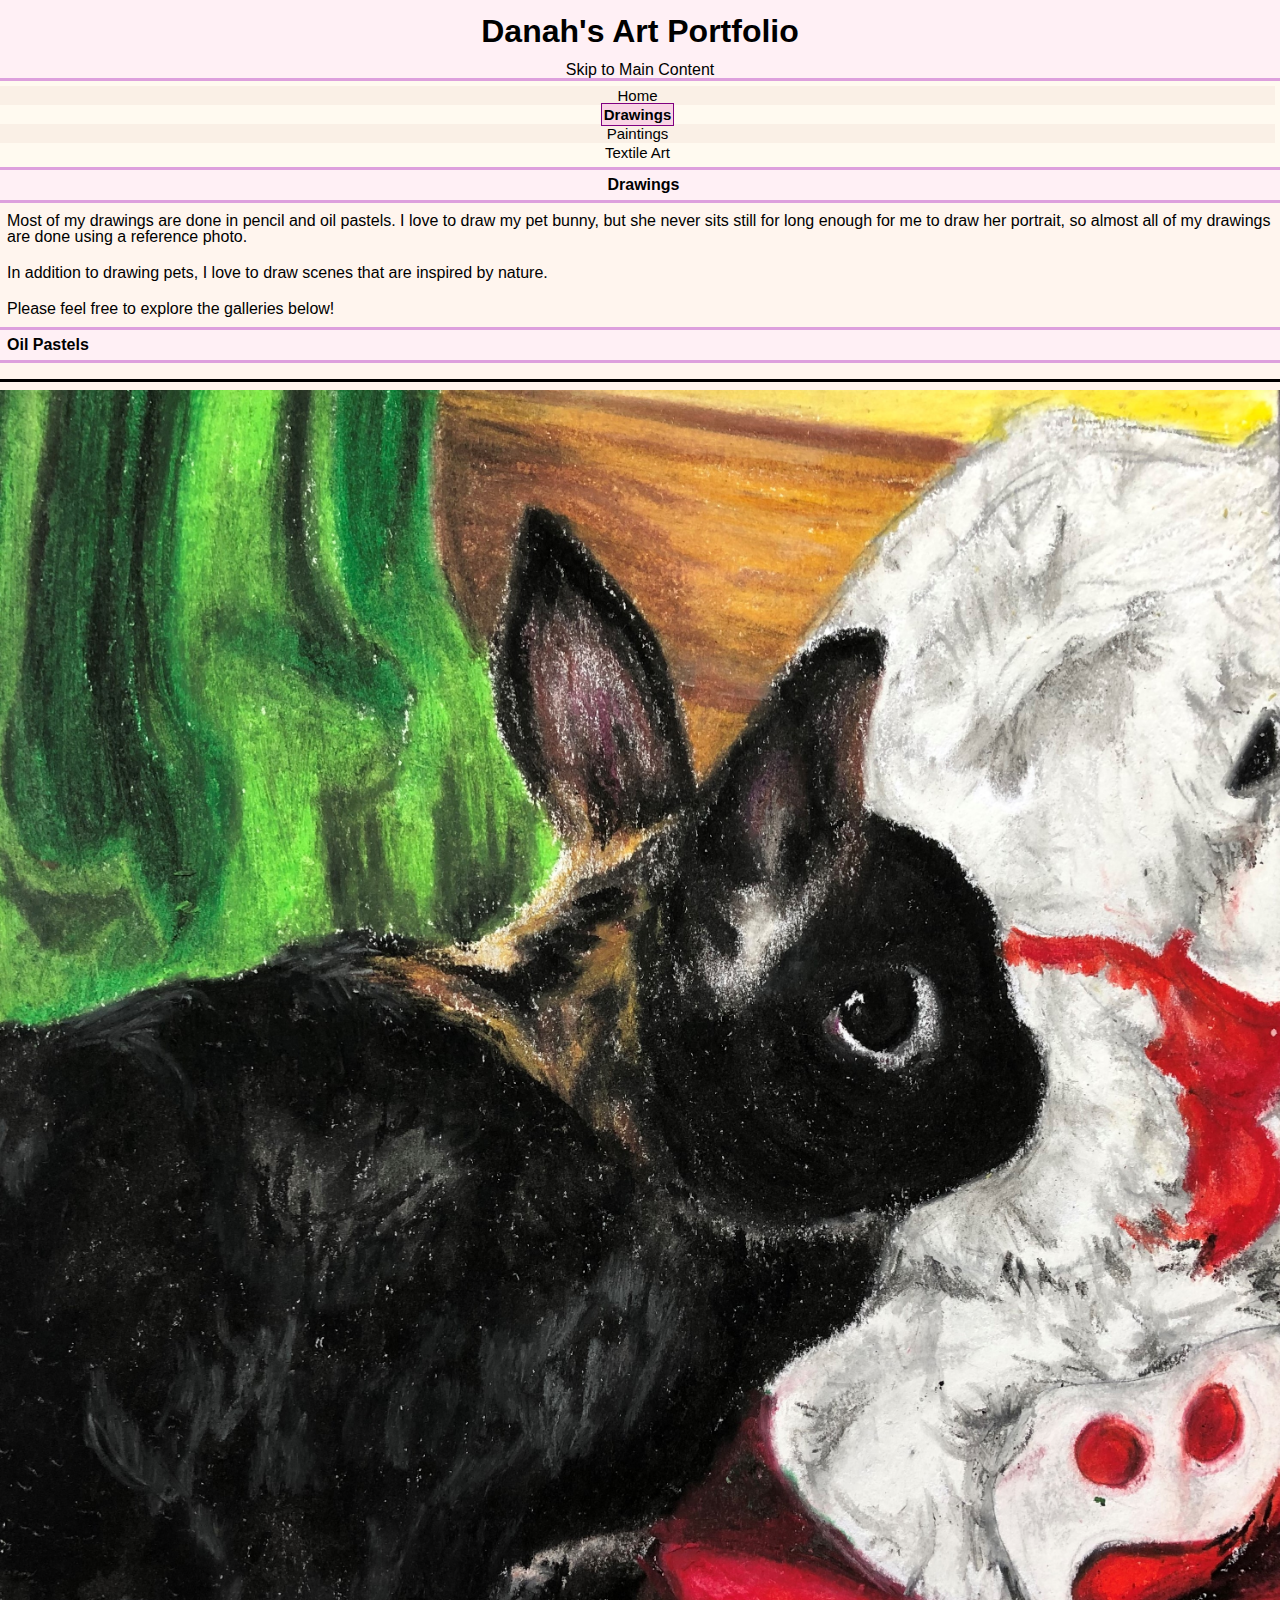
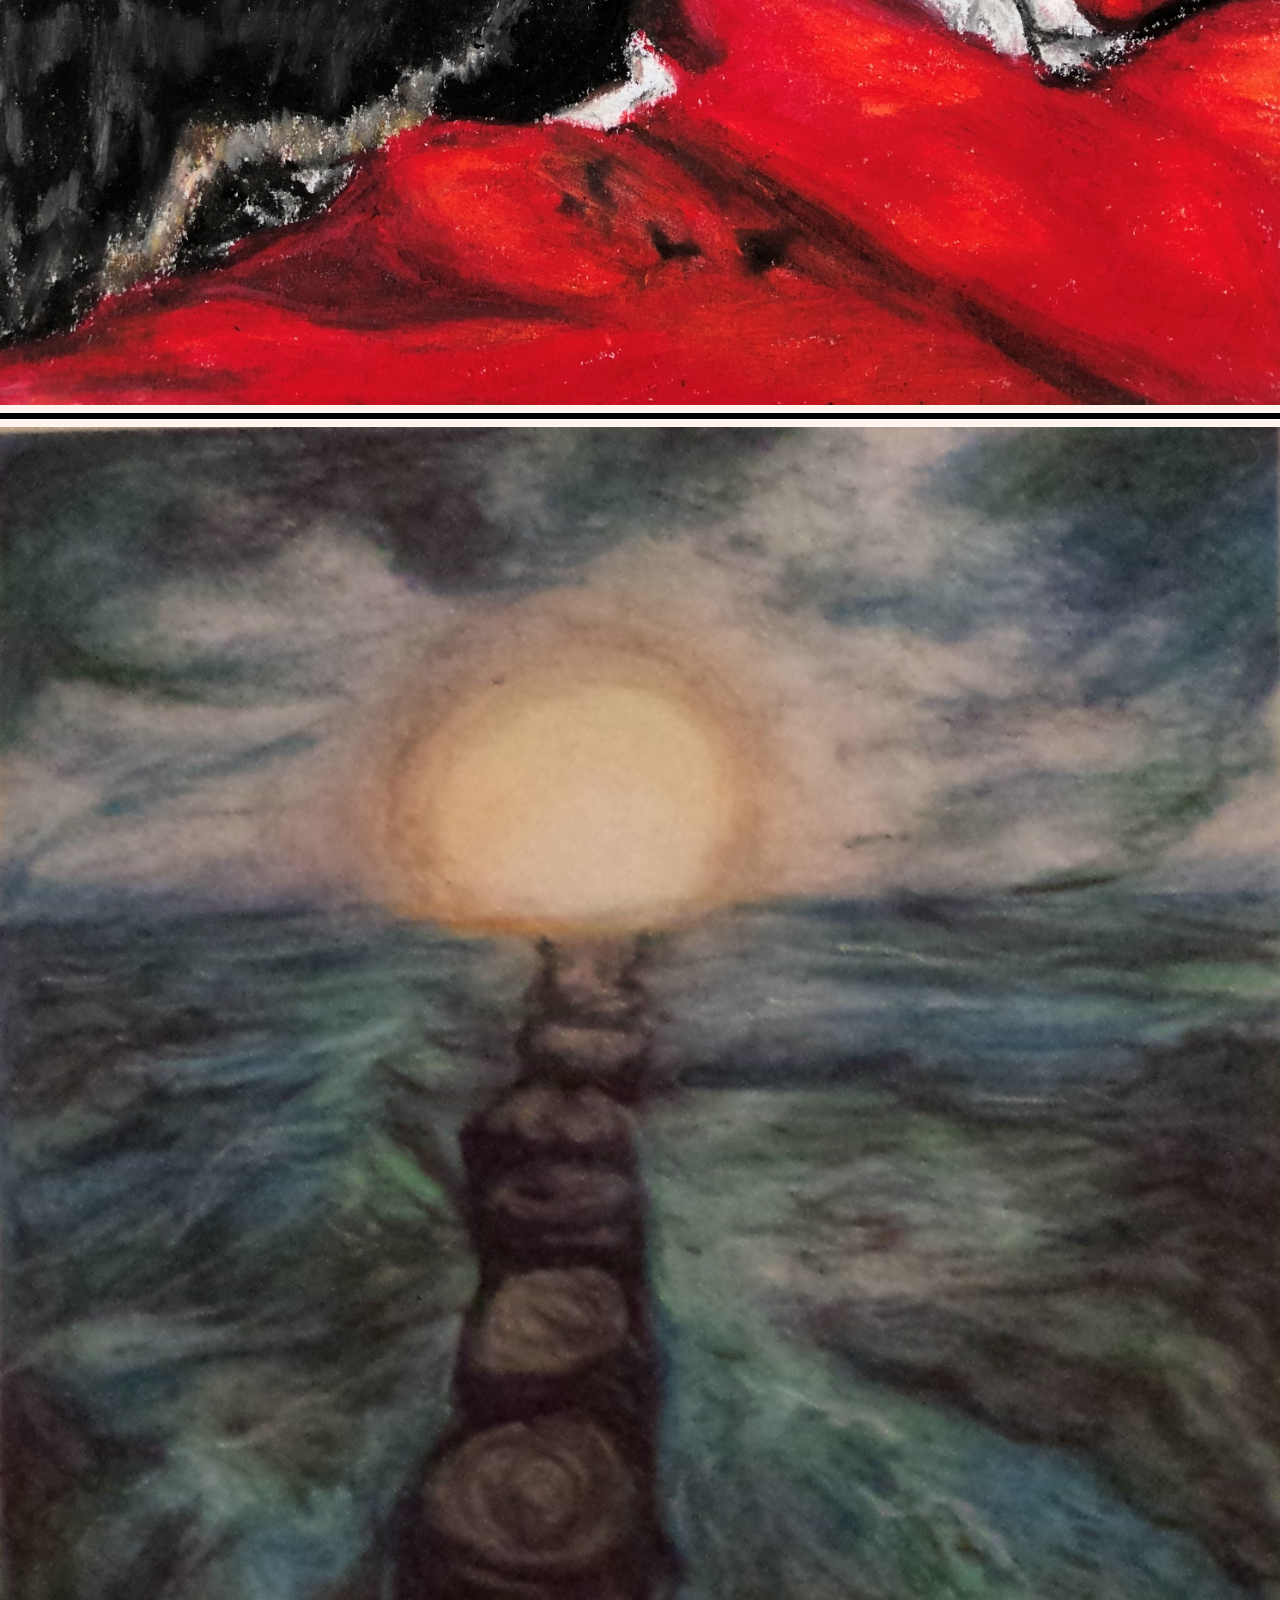
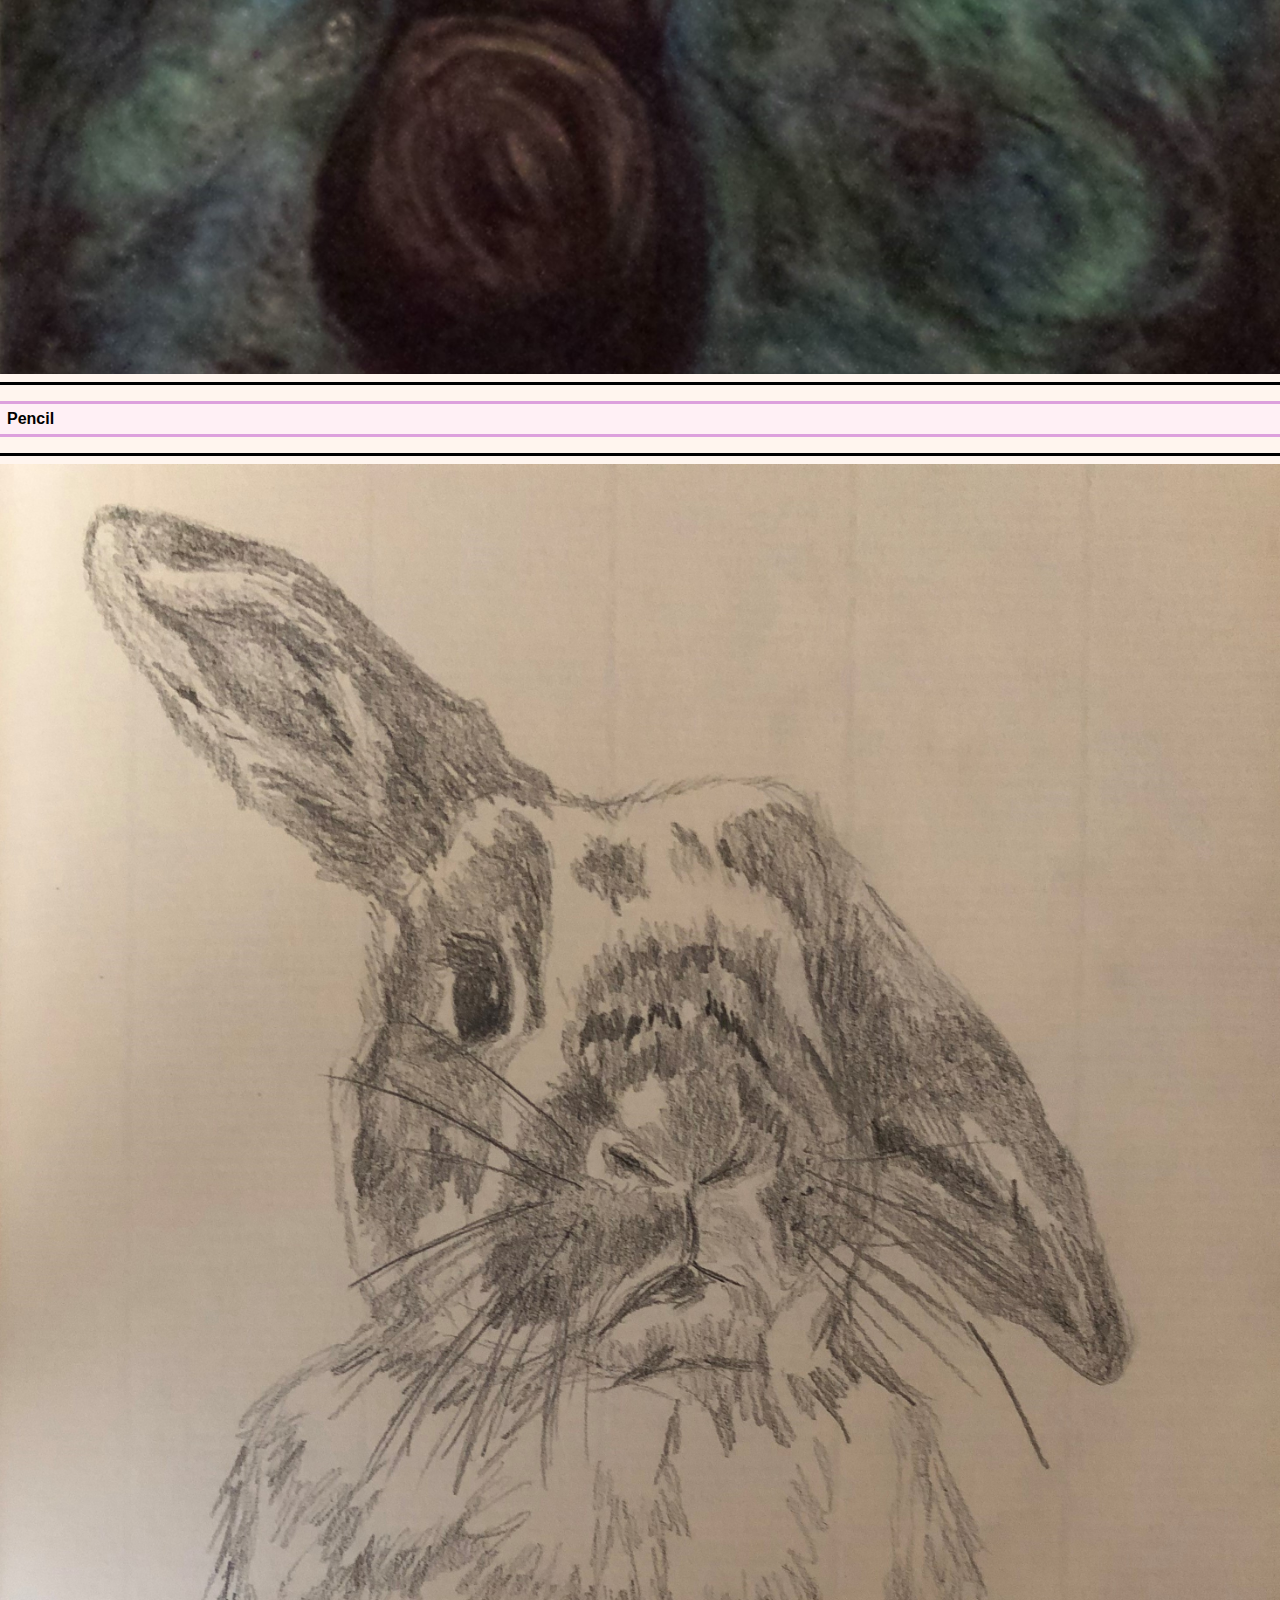
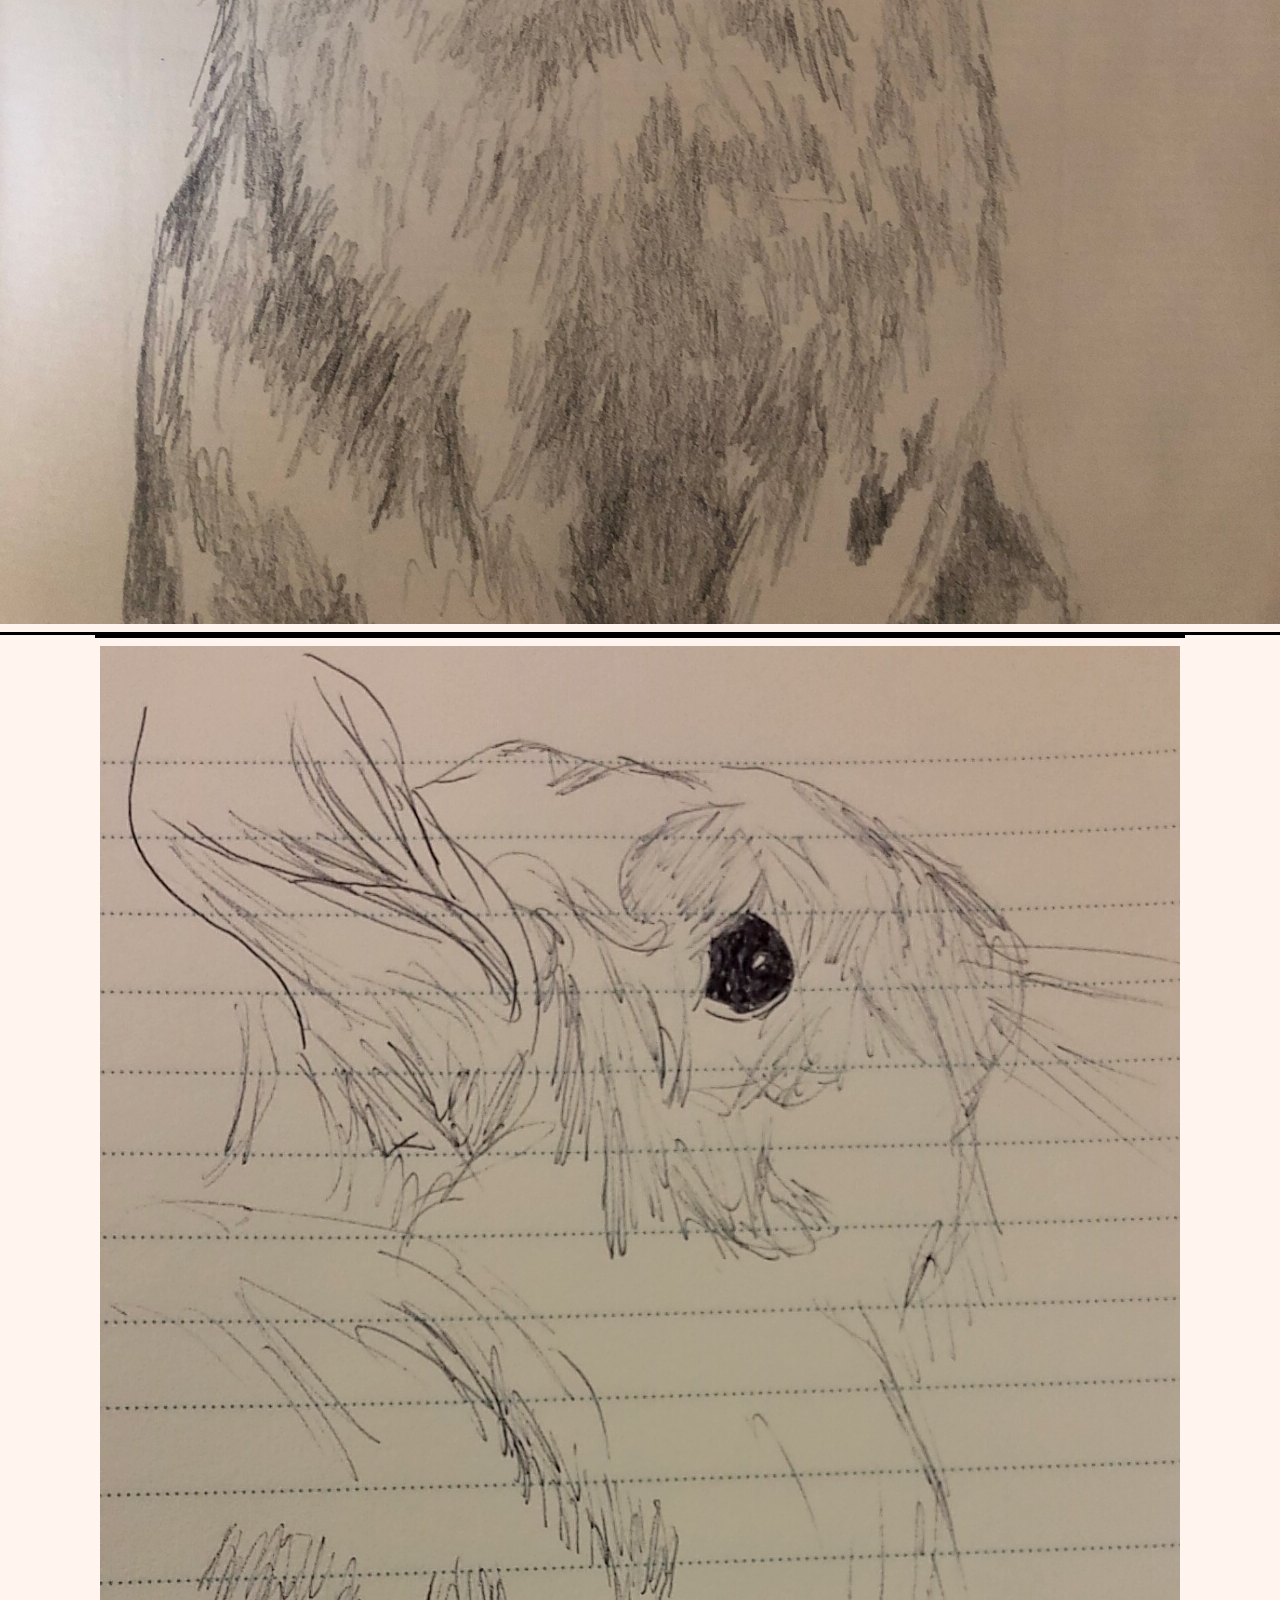
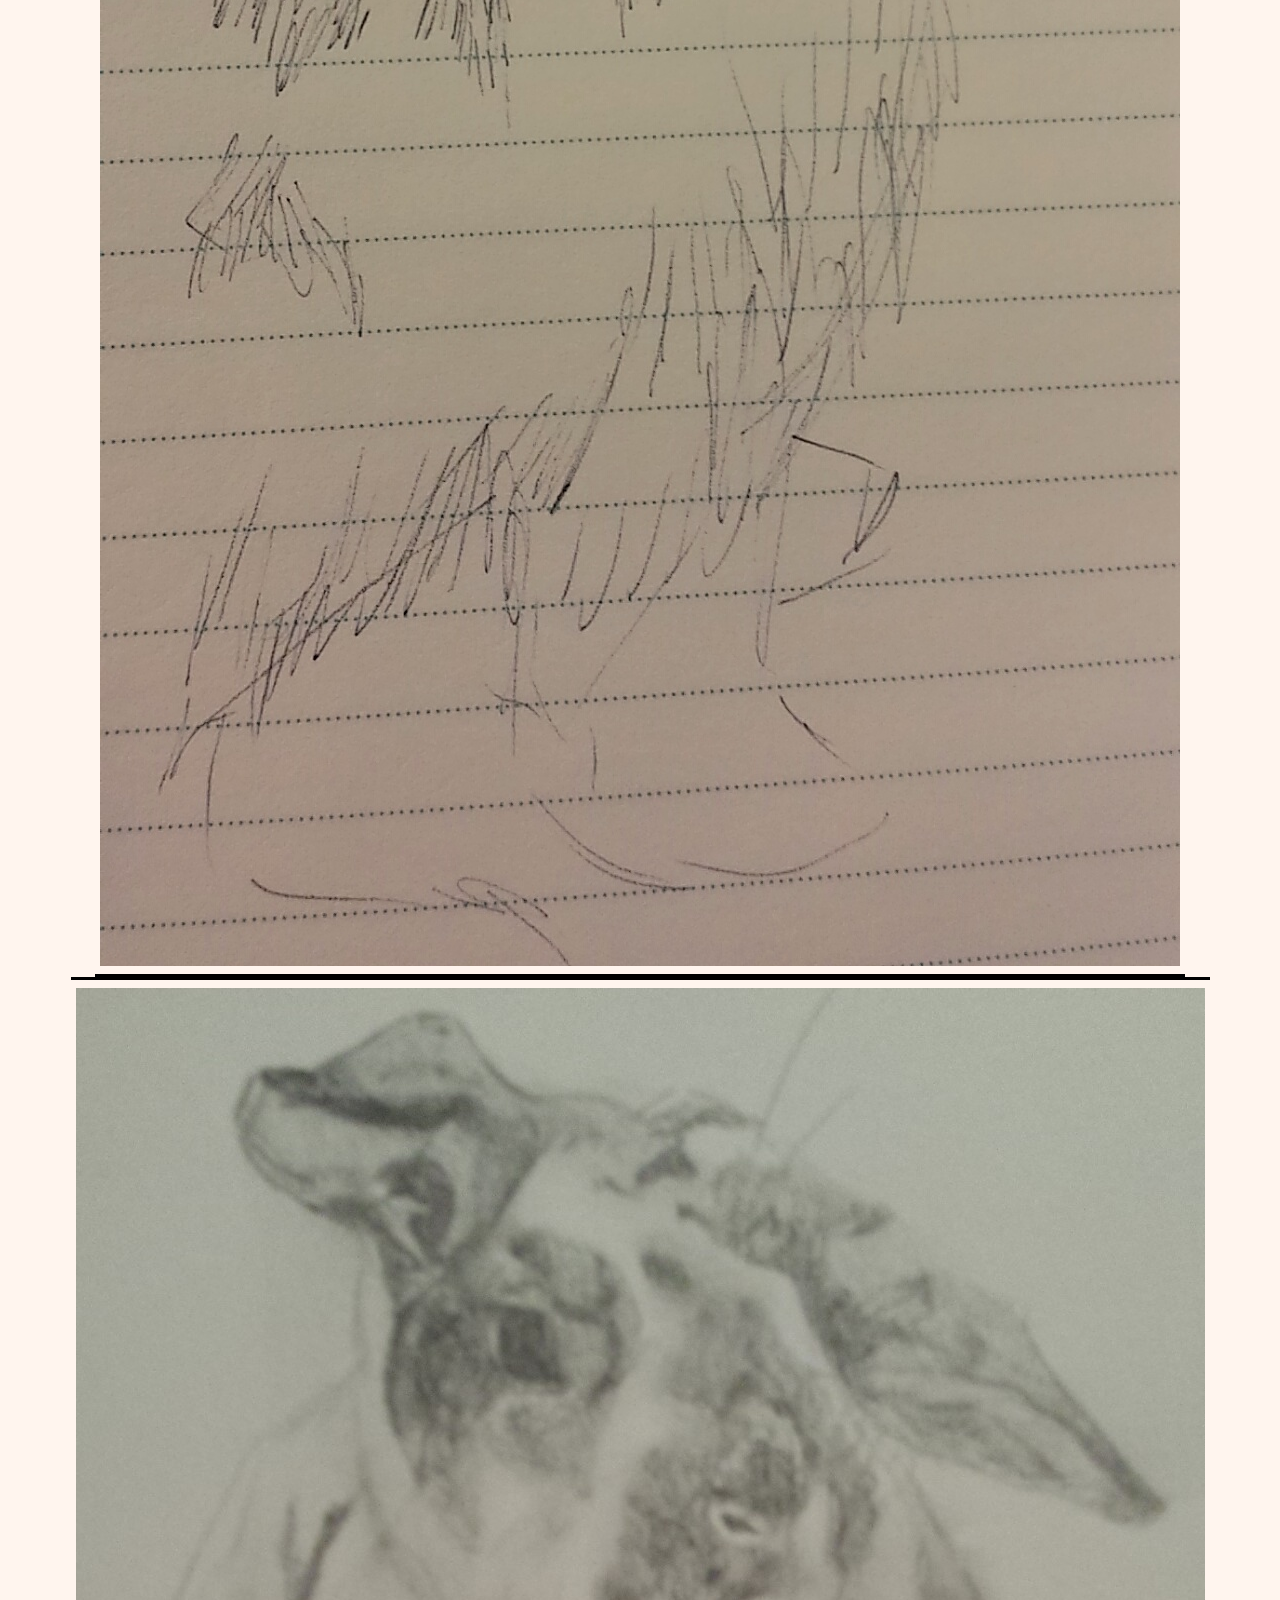
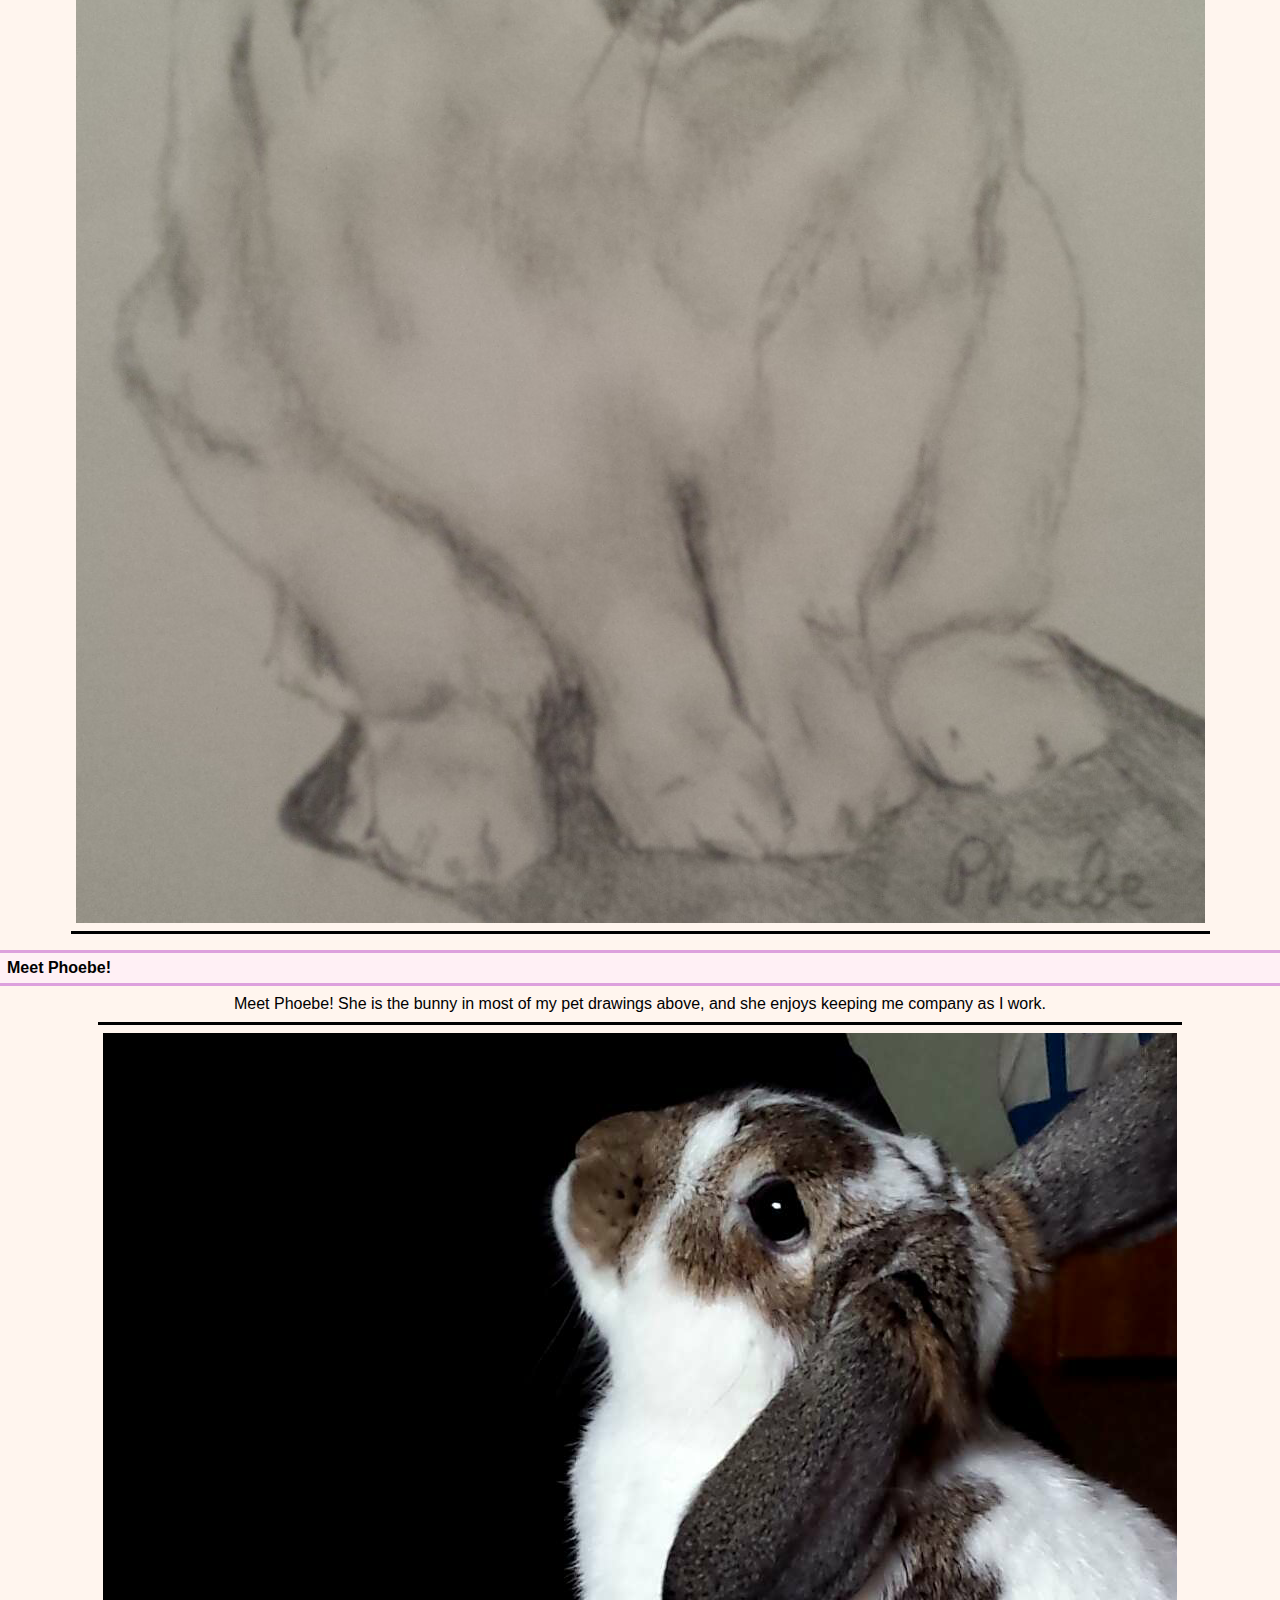
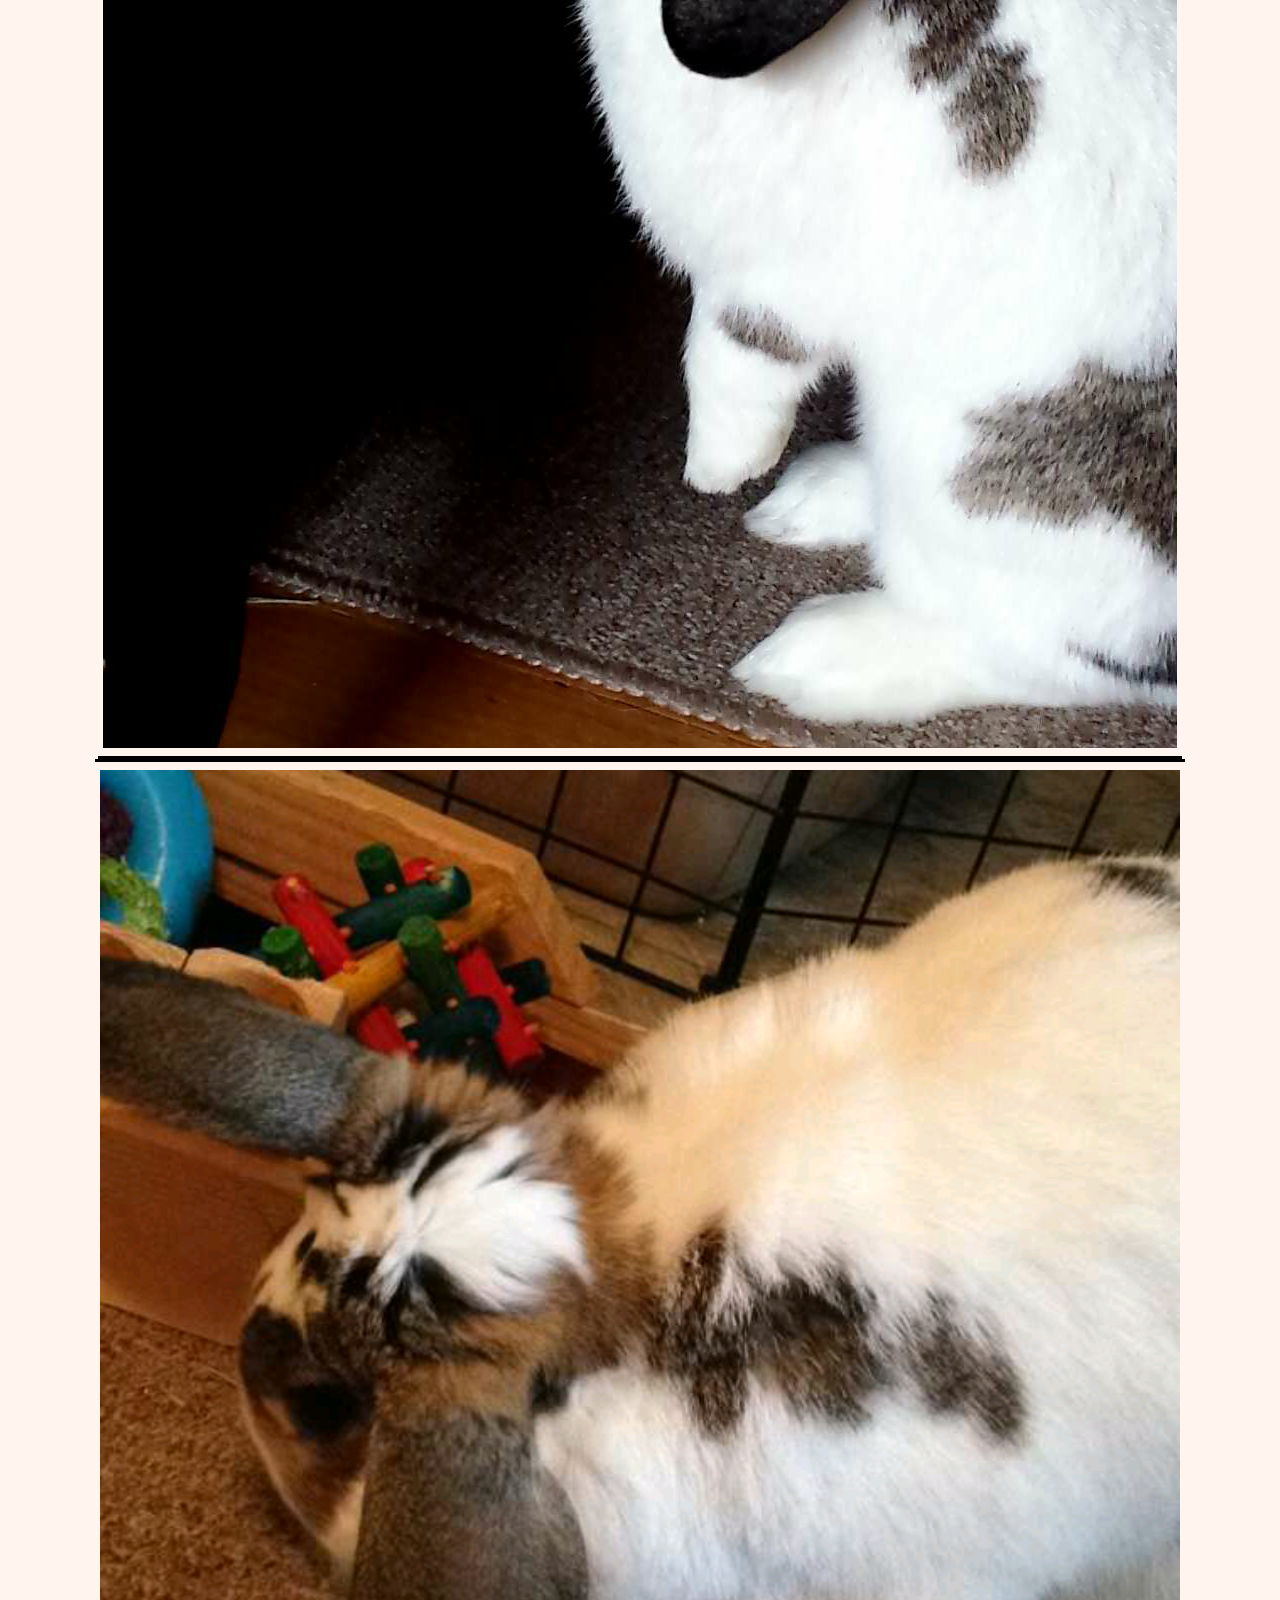
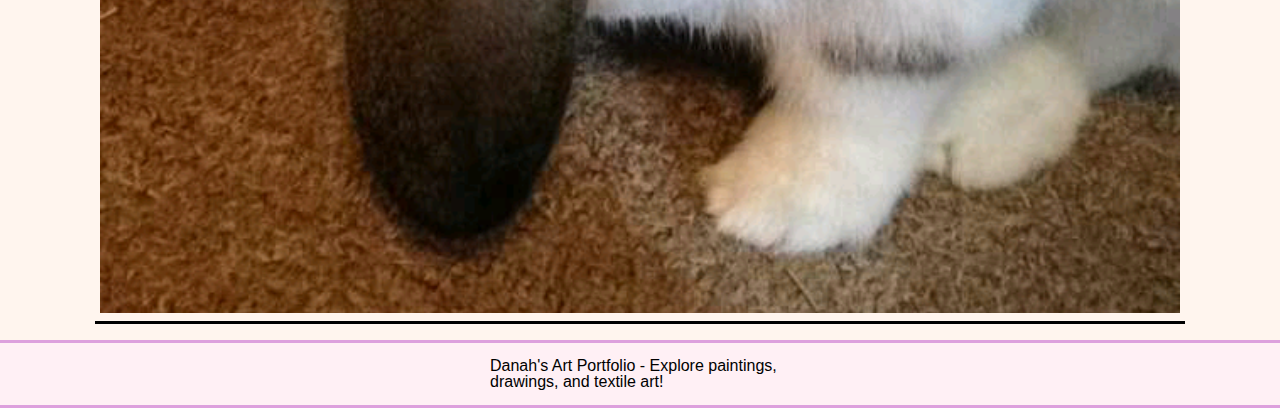
==== drawings.html @ 3d0a3a1c "Add files via upload" ====
<!DOCTYPE html>
<html lang="en">
<head>
    <meta charset="UTF-8">
    <meta name="viewport" content="width=device-width, initial-scale=1.0">

    <link rel="stylesheet" type="text/css" href="css/html5reset.css"> 
    <link rel="stylesheet" type="text/css" href="css/style.css"> 

    <title>Danah's Drawings</title>
</head>
<body>
    <header>
        <h1 id="portfolio_name">Danah's Art Portfolio</h1>
        <a class="skip_to_main_content" href="#skip_to_main">Skip to Main Content</a>
        <nav>
            <ul class="webpage_navigation">
                <li><a href="index.html">Home</a></li>
                <li><a class="current" href="drawings.html">Drawings</a></li>
                <li><a href="paintings.html">Paintings</a></li>
                <li><a href="textileart.html">Textile Art</a></li>
            </ul>
        </nav>
    </header>
    
    <h2 id="drawings_heading">Drawings</h2>
    <p class="drawings_intro">Most of my drawings are done in pencil and oil pastels. I love to draw my pet bunny, but she never sits still for long enough for me to draw her portrait, so almost all of my drawings are done using a reference photo.</p> 
    <p class="drawings_intro">In addition to drawing pets, I love to draw scenes that are inspired by nature.</p> 
    <p class="drawings_intro">Please feel free to explore the galleries below!</p>
    <main id="skip_to_main">
        <h2 id="pastel_heading">Oil Pastels</h2>
        <br>
        <div class="pastels">
            <img id="oil_pastel_1" src="images/bunny_and_teddy_bear.jpg" alt="a bunny with a teddy bear">
            <img id="oil_pastel_2" src="images/sea_sunset_rocks.jpeg" alt="sunset by the sea with rocks">
        </div>
        <br>
        <h2 id="pencil_heading">Pencil</h2>
        <br>
        <div class="pencil">
            <img id="pencil_1" src="images/bunny_sketch.jpg" alt="pencil sketch of a spotted bunny">
            <img id="pencil_2" src="images/bunny_sketch_2.jpg" alt="pencil sketch of a bunny's profile">
            <img id="pencil_3" src="images/bunny_sketch_3.jpg" alt="another pencil sketch of a spotted bunny">
        </div>
        <br>
        <h2 id="phoebe_heading">Meet Phoebe!</h2>
        <div class="phoebe">
        <br>
        <p class="drawings_text">Meet Phoebe! She is the bunny in most of my pet drawings above, and she enjoys keeping me company as I work.</p>
        <img id="bunny_photo" src="images/phoebe_bunny.png" alt="brown and white spotted bunny">
        <img id="bunny_and_toys" src="images/phoebe_with_toys.png" alt="brown and white spotted bunny with toys">
        </div>
        <br>


    </main>
    <footer>
        <p>Danah's Art Portfolio - Explore paintings, drawings, and textile art!</p>
    </footer>
    
</body>
</html>
---- css/style.css ----
/*set the font, font size, background color*/
body {
    font-family: "Century Gothic", "Trebuchet", sans-serif;
    font-size: 1em; 
    background-color: #fff5ee;  
}

/*style images to acceptable width and height
img {
    max-width: 100%;
    height: auto;
}*/
/*set the background color for the header*/
header {
    background-color: #fff0f5;
}

/*style h1 for home page*/
#portfolio_name {
    text-align: center;
    vertical-align: middle;
    padding-top: 15px;
    padding-bottom: 15px;
    font-size: 2em;
}

/*skip to main content link*/
.skip_to_main_content {
    text-align: left;
}

/*position: absolute;
    top: -20px;
    z-index: 1;*/

/*style the navigation bar*/
nav {
    font-family: "Tahoma", sans-serif;
    font-size: 15px;
    border-top: 3px solid #dda0dd;
    border-bottom: 3px solid #dda0dd;
}

ul.webpage_navigation {
    background-color: #fffaf0;
    text-align: right;
    padding-top: 5px;
    padding-bottom: 5px;
    padding-right: 5px;
    color: #000000;
}

.webpage_navigation li {    
    padding: 2px;
}

li:nth-child(odd) {
    background-color: #faf0e6;
}

a:link {
    text-decoration: none;
    color: #000000;
}

a:visited {
    color: #000000;
}

.webpage_navigation li:hover {
    font-weight: bold;
    color: #800080;
}

.webpage_navigation li:active {
    text-decoration: underline;
    color: #800080;
}

/*style each pages' headings*/
#welcome_heading, #drawings_heading, #paintings_heading, #textiles_heading,
#pastel_heading, #pencil_heading, #watercolors_heading, #acrylics_heading, 
#phoebe_heading, #yarn_heading, #sewing_heading, #felting_heading {
    background-color: #fff0f5;
    border-bottom: 3px solid #dda0dd;
    padding-top: 7px;
    padding-bottom: 7px;
    padding-left: 7px;
}

/*animate intro headings for each page*/
#welcome_heading, #drawings_heading, 
#paintings_heading, #textiles_heading {
    animation-name: heading_animation;
    animation-duration: 6s;
    animation-iteration-count: 1;
}

@keyframes heading_animation {
    from {
        font-size: 11px;
        margin-left: 100%;
    }
    to {
        font-size: 1em;
        margin-left: 0%;
    }
}

/*style headings for pastel, pencils, watercolors, acrylics, knit/crochet*/
#pastel_heading, #pencil_heading, 
#watercolors_heading, #acrylics_heading, #phoebe_heading,
#yarn_heading, #sewing_heading, #felting_heading {
    border-top: 3px solid #dda0dd;
}

/*style text for all pages*/
.intro_text, .drawings_intro, .paintings_intro,
.drawings_text, .textiles_intro {
    padding-left: 7px;
    padding-right: 7px;
    padding-top: 10px;
    padding-bottom: 10px;
}

/*grid application to format home page text and image*/
.site_intro {
    display: grid;
    grid-template-columns: 168px 168px;
    grid-template-rows: 41px 57px 32px 196px;
    border-top: 3px solid #dda0dd;
    border-bottom: 3px solid #dda0dd;
    background-color:#fff0f5;
    margin-left: 5px;
    margin-right: 5px;
    grid-column-gap: 2px;
    grid-row-gap: 1px;
}

#gallery_text {
    grid-column: 1 / span 1;
    grid-row: 1 / span 1;
    padding-top: 12px;
    padding-left: 5px;
}

#intro_painting_1 {
    grid-column: 1 / span 1;
    grid-row: 2 / span 2;
}

#intro_painting_2 {
    grid-column: 2 / span 1;
    grid-row: 1 / span 2;
}

#intro_drawing_1 {
    grid-column: 2 / span 1;
    grid-row: 3 / span 2;
}

#intro_textile_1 {
    grid-column: 1 / span 1;
    grid-row: 4 / span 1;
}

#intro_painting_1, #intro_painting_2, #intro_drawing_1, #intro_textile_1 {
    justify-content: center;
    align-items: center;
}

/*style images when hovered over*/
img:hover {
    opacity: 0.5;
    border: 2px solid black;
}

/*style the footer*/
footer {
    display: grid;
    grid-template-columns: 300px;
    grid-template-rows: auto;
    grid-column: 1 / span 1;
    grid-row: 1 / span 1;
    background-color: #fff0f5;
    border-top: 3px solid #dda0dd;
    border-bottom: 3px solid #dda0dd;
    justify-content: center;
    align-items: center;
    padding-top: 15px;
    padding-bottom: 15px;
}

/*drawings, paintings, textile art page image galleries*/
.watercolors, .acrylics, .pencil, .pastels,
.phoebe, .knit_and_crochet, .sewing {
    display: flex;
    flex-basis: 200px;
    flex-flow: column wrap;
    justify-content: center;
}

.watercolors img, .acrylics img, .pencil img, .pastels img,
.phoebe img, .knit_and_crochet img, .sewing img {
    padding-left: 5px;
    padding-right: 5px;
    padding-top: 8px;
    padding-bottom: 8px;
    border-top: 3px solid #000000;
    border-bottom: 3px solid #000000;
}


/*tablet view*/
@media only screen and (min-device-width: 768px) and (max-device-width: 1024px){

}

/*desktop view*/
@media screen and (min-device-width: 1200px) and (max-device-width: 1600px){
    ul.webpage_navigation, header {
        text-align: center;
    }

    #welcome_heading, #drawings_heading, 
    #paintings_heading, #textiles_heading {
        text-align: center;
    }

    /*parallax image*/
.introductory_text, .concluding_text {
    background-image: url("../images/parallax_image.jpg");
    height: 100px;
    background-attachment: fixed;
    background-position: center;
    background-repeat: no-repeat;
    background-size: cover;
}



/*drawings, paintings, textile art page image galleries*/
.watercolors, .acrylics, .pencil, .pastels,
.phoebe, .knit_and_crochet, .sewing {
    display: flex;
    flex-basis: 200px;
    flex-flow: row wrap;
    justify-content: center;
}
}

/*prefers reduced motion media query*/
@media screen and (prefers-reduced-motion: reduce){
    #welcome_heading, #drawings_heading, 
    #paintings_heading, #textiles_heading{
        animation-name: none;
        animation-duration: none;
        animation-iteration-count: none;
    }
}

/*style the nav for the current page*/
.current {
    background-color: #f9d5e5;
    padding: 2px;
    font-weight: bold;
    border: 1px solid #800080;
}

img {
    max-width: 100%;
    height: auto;
}
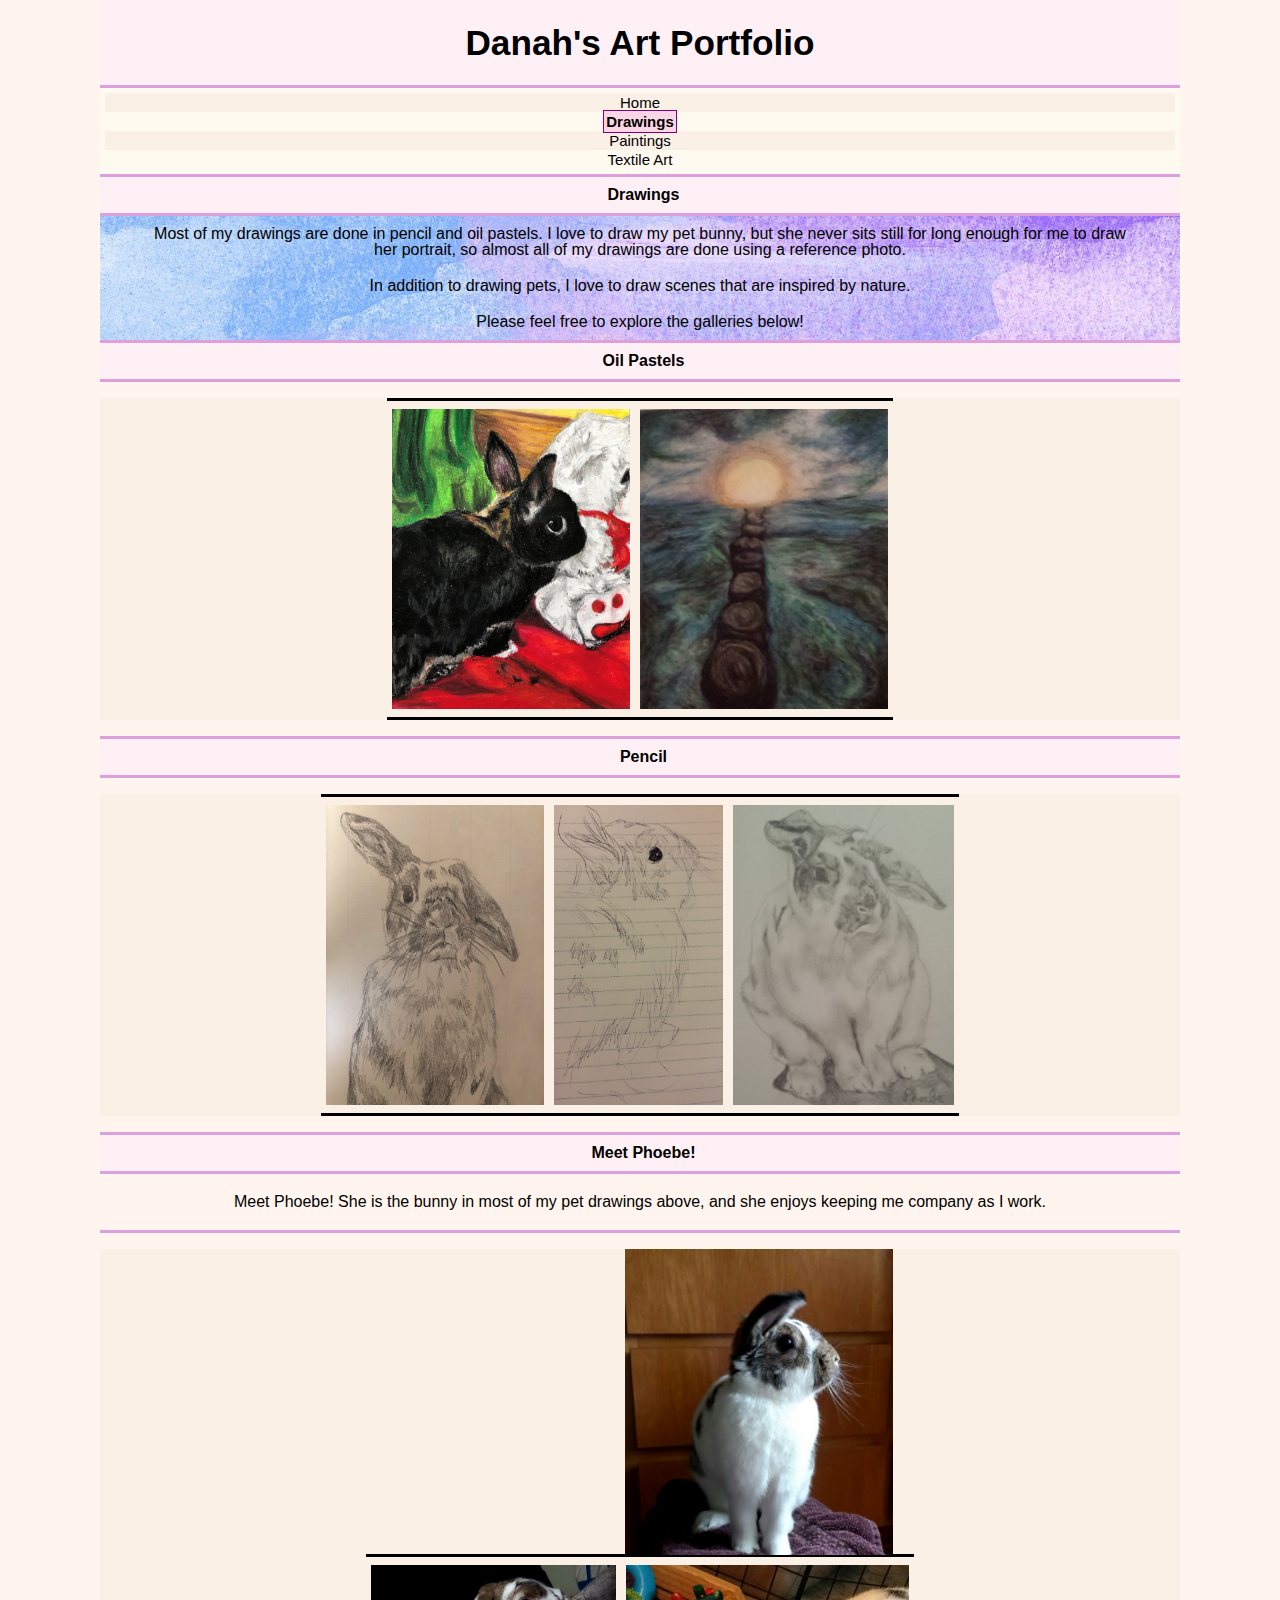
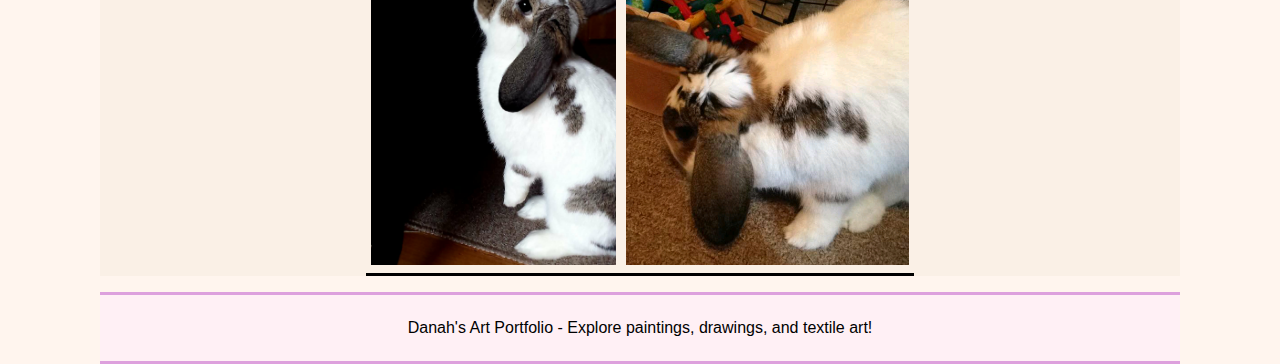
==== commit 2d371f34: "Add files via upload" ====
--- a/drawings.html
+++ b/drawings.html
@@ -8,6 +8,7 @@
     <link rel="stylesheet" type="text/css" href="css/style.css"> 
 
     <title>Danah's Drawings</title>
+   
 </head>
 <body>
     <header>
@@ -24,38 +25,55 @@
     </header>
     
     <h2 id="drawings_heading">Drawings</h2>
+    <div id="drawings_intro_text">
     <p class="drawings_intro">Most of my drawings are done in pencil and oil pastels. I love to draw my pet bunny, but she never sits still for long enough for me to draw her portrait, so almost all of my drawings are done using a reference photo.</p> 
     <p class="drawings_intro">In addition to drawing pets, I love to draw scenes that are inspired by nature.</p> 
     <p class="drawings_intro">Please feel free to explore the galleries below!</p>
+    </div>
     <main id="skip_to_main">
         <h2 id="pastel_heading">Oil Pastels</h2>
         <br>
+        <div id="img_background" class="background_color">
         <div class="pastels">
-            <img id="oil_pastel_1" src="images/bunny_and_teddy_bear.jpg" alt="a bunny with a teddy bear">
-            <img id="oil_pastel_2" src="images/sea_sunset_rocks.jpeg" alt="sunset by the sea with rocks">
+            <img id="oil_pastel_1" class="modal_content" src="images/bunny_and_teddy_bear.jpg" alt="a bunny with a teddy bear">
+            <img id="oil_pastel_2" class="modal_content" src="images/sea_sunset_rocks.jpeg" alt="sunset by the sea with rocks">
         </div>
+    </div>
         <br>
         <h2 id="pencil_heading">Pencil</h2>
         <br>
+        <div class="background_color">
         <div class="pencil">
             <img id="pencil_1" src="images/bunny_sketch.jpg" alt="pencil sketch of a spotted bunny">
             <img id="pencil_2" src="images/bunny_sketch_2.jpg" alt="pencil sketch of a bunny's profile">
             <img id="pencil_3" src="images/bunny_sketch_3.jpg" alt="another pencil sketch of a spotted bunny">
         </div>
+        </div>
         <br>
         <h2 id="phoebe_heading">Meet Phoebe!</h2>
+        <p class="drawings_text">Meet Phoebe! She is the bunny in most of my pet drawings above, and she enjoys keeping me company as I work.</p>
+        <br>
+        <div class="phoebe_image_background">
+        <div class="phoebe_flip_card" tabindex="0">
+            <div class="phoebe_flip_card_inner">
+                <div class="phoebe_flip_card_front">
+                    <img id="bunny_photo_1" src="images/phoebe_2.jpg" alt="a profile photo of a brown and white bunny">
+                </div>
+                <div class="phoebe_flip_card_back">Phoebe the Bunny</div>
+                <br>
+            </div>
+        </div>
+        </div>
+        <div class="background_color">
         <div class="phoebe">
-        <br>
-        <p class="drawings_text">Meet Phoebe! She is the bunny in most of my pet drawings above, and she enjoys keeping me company as I work.</p>
         <img id="bunny_photo" src="images/phoebe_bunny.png" alt="brown and white spotted bunny">
         <img id="bunny_and_toys" src="images/phoebe_with_toys.png" alt="brown and white spotted bunny with toys">
         </div>
-        <br>
-
-
+        </div>
     </main>
+    <br>
     <footer>
-        <p>Danah's Art Portfolio - Explore paintings, drawings, and textile art!</p>
+        <p class="footer_text">Danah's Art Portfolio - Explore paintings, drawings, and textile art!</p>
     </footer>
     
 </body>
--- a/css/style.css
+++ b/css/style.css
@@ -5,11 +5,12 @@
     background-color: #fff5ee;  
 }
 
-/*style images to acceptable width and height
+/*image size for mobile view*/
 img {
     max-width: 100%;
     height: auto;
-}*/
+}
+
 /*set the background color for the header*/
 header {
     background-color: #fff0f5;
@@ -25,17 +26,20 @@
 }
 
 /*skip to main content link*/
-.skip_to_main_content {
-    text-align: left;
-}
-
-/*position: absolute;
+a.skip_to_main_content {
+    position: absolute;
     top: -20px;
-    z-index: 1;*/
+    left: 0;
+    z-index: 1;
+}
+
+a.skip_to_main_content:focus {
+    top: 20px;
+}
 
 /*style the navigation bar*/
 nav {
-    font-family: "Tahoma", sans-serif;
+    font-family: "Century Gothic", sans-serif;
     font-size: 15px;
     border-top: 3px solid #dda0dd;
     border-bottom: 3px solid #dda0dd;
@@ -135,6 +139,10 @@
     margin-right: 5px;
     grid-column-gap: 2px;
     grid-row-gap: 1px;
+}
+
+.drawings_text {
+    border-bottom: 3px solid #dda0dd;
 }
 
 #gallery_text {
@@ -193,7 +201,7 @@
 
 /*drawings, paintings, textile art page image galleries*/
 .watercolors, .acrylics, .pencil, .pastels,
-.phoebe, .knit_and_crochet, .sewing {
+.phoebe, .knit_and_crochet, .sewing, .felting {
     display: flex;
     flex-basis: 200px;
     flex-flow: column wrap;
@@ -201,7 +209,7 @@
 }
 
 .watercolors img, .acrylics img, .pencil img, .pastels img,
-.phoebe img, .knit_and_crochet img, .sewing img {
+.phoebe img, .knit_and_crochet img, .sewing img, .felting img {
     padding-left: 5px;
     padding-right: 5px;
     padding-top: 8px;
@@ -222,12 +230,41 @@
         text-align: center;
     }
 
+/*center text for headings*/    
     #welcome_heading, #drawings_heading, 
     #paintings_heading, #textiles_heading {
         text-align: center;
     }
 
-    /*parallax image*/
+/*adjust navigation bar*/    
+    .webpage_navigation {
+        padding-left: 5px;
+    }
+
+/*set background color for image galleries*/    
+    .background_color, .watercolors, .acrylics,
+    .knit_and_crochet, .sewing, .felting, .phoebe_image_background {
+        background-color: #faf0e6;
+    }
+
+/*format text on intro page*/
+    .introductory_text {
+        padding-top: 25px;
+        padding-bottom: 25px;
+    }
+
+    .concluding_text {
+        padding-top: 25px;
+    }
+
+/*reformat the intro header*/    
+    #portfolio_name {
+        padding-top: 25px;
+        padding-bottom: 25px;
+        font-size: 2.2em;
+    }
+
+/*parallax image*/
 .introductory_text, .concluding_text {
     background-image: url("../images/parallax_image.jpg");
     height: 100px;
@@ -237,16 +274,88 @@
     background-size: cover;
 }
 
-
+.drawings_text, #drawings_intro_text, .paintings_text, .textiles_text {
+    background-image: url("../images/parallax_image.jpg");
+    background-attachment: fixed;
+    background-position: center;
+    background-repeat: no-repeat;
+    background-size: cover;
+}
+
+.drawings_text {
+    border-bottom: 3px solid #dda0dd;
+    padding-bottom: 20px;
+    padding-top: 20px;
+}
+
+/*set images for desktop view*/
+.pastels img, .pencil img, .phoebe img, .watercolors img,
+.acrylics img, .knit_and_crochet img, .sewing img, .felting img, .flip_card img {
+    max-width: 100%;
+    height: 300px;
+}
 
 /*drawings, paintings, textile art page image galleries*/
 .watercolors, .acrylics, .pencil, .pastels,
-.phoebe, .knit_and_crochet, .sewing {
+.phoebe, .knit_and_crochet, .sewing, .felting {
     display: flex;
     flex-basis: 200px;
     flex-flow: row wrap;
     justify-content: center;
 }
+
+body {
+    padding-left: 100px;
+    padding-right: 100px;
+}
+
+/*reformat the headings on each page*/
+h2 {
+    text-align: center;
+}
+
+#pastel_heading, #pencil_heading, 
+#watercolors_heading, #acrylics_heading, #phoebe_heading,
+#yarn_heading, #sewing_heading, #felting_heading,
+ #drawings_heading, #welcome_heading, #paintings_heading, #textiles_heading { 
+    padding-top: 10px;
+    padding-bottom: 10px;
+}
+
+/*format the text on each page*/
+#drawings_intro_text, .drawings_text, .paintings_text,
+.textiles_text, .intro_text {
+    text-align: center;
+    padding-right: 35px;
+    padding-left: 35px;
+}
+
+/*reformat the intro gallery*/
+.intro_text {
+    text-align: center;
+    font-weight: 400;
+}
+
+.site_intro {
+    padding-left: 475px;
+}
+
+/*reformat the footer*/
+.footer {
+    grid-template-columns: 300px 300px 300px 300px 300px 300px; 
+}
+
+.footer_text {
+    grid-row: 1 / span 1;
+    grid-column: 1 / span 2;
+}
+
+footer {
+    padding-bottom: 25px;
+    padding-top: 25px;
+}
+
+
 }
 
 /*prefers reduced motion media query*/
@@ -267,13 +376,137 @@
     border: 1px solid #800080;
 }
 
-img {
-    max-width: 100%;
-    height: auto;
-}
-
-
-
-
-
-
+
+/*style for the form*/
+body {
+    font-family: "Century Gothic", "Trebuchet", sans-serif;
+  }
+  
+  form {
+    border: 3px solid  #dda0dd;
+  }
+  
+  legend{ 
+    font-size: 125%;
+    font-style:italic;
+    text-transform: uppercase;
+    text-align: center;
+    margin-top: 10px;
+    margin-left: 10px;
+  }
+  
+  label{
+    display: inline-block;
+    margin:10px;
+    width:15%;
+  }
+#cBox {
+    margin-left: 10px;
+}
+  input {
+    width: 100%;
+    padding: 12px 20px;
+    margin: 8px 0;
+    display: inline-block;
+    border: 1px solid #ccc;
+    box-sizing: border-box;
+  }
+  span{
+    margin-left:20%;
+    font-family: italic;
+    font-weight: bold;
+  }
+  
+  textarea{
+    width: 100%;
+    height: 35vh;
+    padding: 12px 20px;
+    margin: 8px 0;
+    display: inline-block;
+    border: 1px solid #ccc;
+    box-sizing: border-box;
+  }
+  
+  
+  input[type=checkbox]{
+      display:inline;
+      width:inherit;
+  }
+  
+  input[type=submit] {
+    background-color: #800080;
+    color: white;
+    padding: 14px 20px;
+    margin: 8px 0;
+    border: none;
+    cursor: pointer;
+    width: 100%;
+  }
+  
+  input[type=submit]:hover {
+    opacity: 0.8;
+  }
+  
+  /* Change styles for span and cancel button on extra small screens */
+  @media screen and (min-width: 770px) {
+    form{
+      width: 80%;
+      margin: 0 auto;
+    }
+  
+    input{
+      width:80%;
+    }
+  
+    textarea{
+      width:80%;
+      height: 25vh;
+   }
+   
+   div + label{
+      line-height: 25vh;
+      vertical-align:top;
+   }
+  }
+
+/*flip card*/
+.phoebe_flip_card {
+    background-color: transparent;
+    width: 268px;
+    height: 305px;
+    perspective: 1000px;
+    padding-left: 525px;
+}
+
+.phoebe_flip_card_inner {
+    position: relative;
+    width: 100%;
+    height: 100%;
+    text-align: center;
+    transition: transform 1s;
+    transform-style: preserve-3d;
+}
+
+.phoebe_flip_card:hover .phoebe_flip_card_inner {
+    transform: rotateY(180deg);
+}
+
+.phoebe_flip_card_front, .phoebe_flip_card_back {
+    position: absolute;
+    width: 100%;
+    height: 100%;
+    -webkit-backface-visibility: hidden;
+    backface-visibility: hidden;
+}
+
+.phoebe_flip_card_front {
+    background-color: orchid;
+    color: black;
+}
+
+.phoebe_flip_card_back {
+    background-color: violet;
+    color: cornsilk;
+    transform: rotateY(180deg);
+}
+
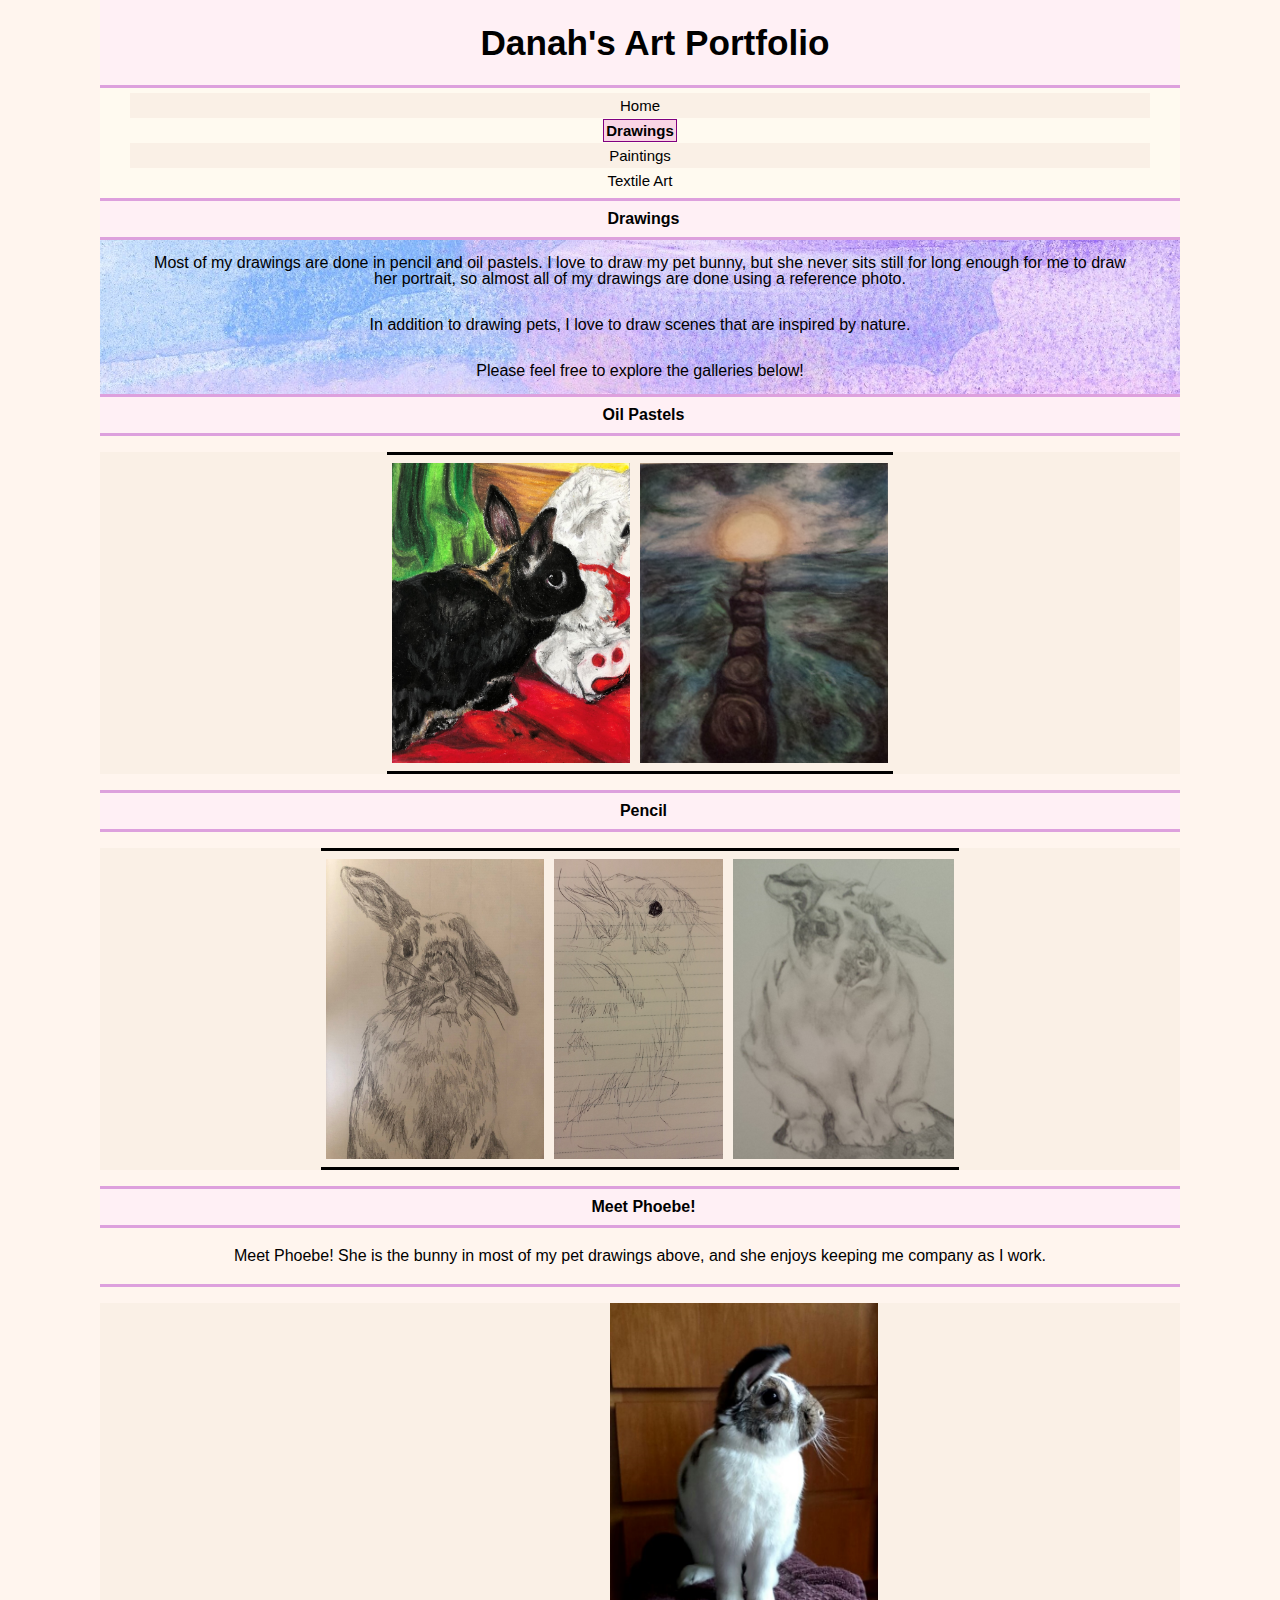
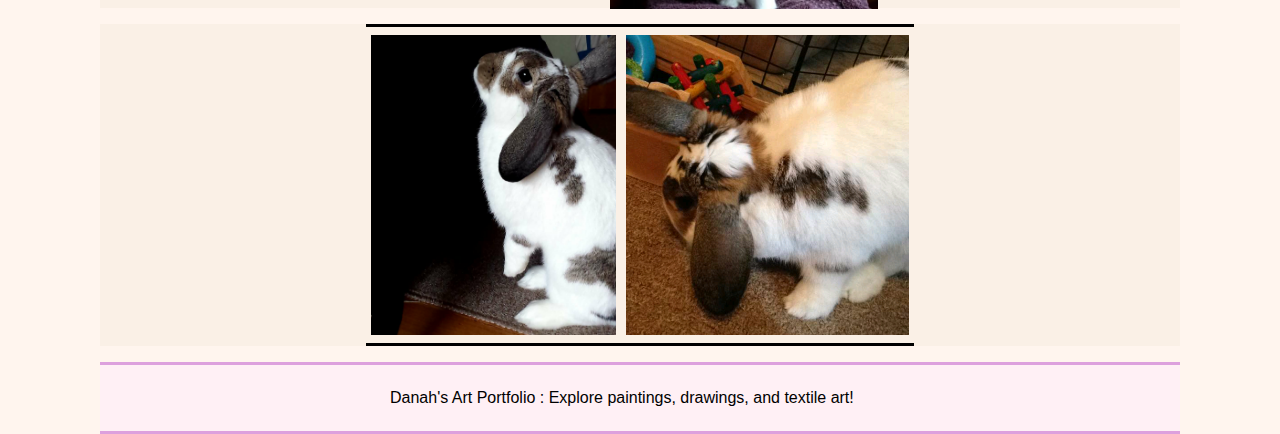
==== commit b0e45fb9: "Add files via upload" ====
--- a/drawings.html
+++ b/drawings.html
@@ -35,8 +35,12 @@
         <br>
         <div id="img_background" class="background_color">
         <div class="pastels">
-            <img id="oil_pastel_1" class="modal_content" src="images/bunny_and_teddy_bear.jpg" alt="a bunny with a teddy bear">
-            <img id="oil_pastel_2" class="modal_content" src="images/sea_sunset_rocks.jpeg" alt="sunset by the sea with rocks">
+            <img id="oil_pastel_1" class="pastels_image" src="images/bunny_and_teddy_bear.jpg" alt="a bunny with a teddy bear">
+            <img id="oil_pastel_2" class="pastels_image" src="images/sea_sunset_rocks.jpeg" alt="sunset by the sea with rocks">
+            <div class="modal">
+                <span class="close">&times;</span>
+                <img class="modalImage" src="" alt="">
+            </div>
         </div>
     </div>
         <br>
@@ -44,9 +48,13 @@
         <br>
         <div class="background_color">
         <div class="pencil">
-            <img id="pencil_1" src="images/bunny_sketch.jpg" alt="pencil sketch of a spotted bunny">
-            <img id="pencil_2" src="images/bunny_sketch_2.jpg" alt="pencil sketch of a bunny's profile">
-            <img id="pencil_3" src="images/bunny_sketch_3.jpg" alt="another pencil sketch of a spotted bunny">
+            <img id="pencil_1" class="pencil_image" src="images/bunny_sketch.jpg" alt="pencil sketch of a spotted bunny">
+            <img id="pencil_2" class="pencil_image" src="images/bunny_sketch_2.jpg" alt="pencil sketch of a bunny's profile">
+            <img id="pencil_3" class="pencil_image" src="images/bunny_sketch_3.jpg" alt="another pencil sketch of a spotted bunny">
+            <div class="modal">
+                <span class="close">&times;</span>
+                <img class="modalImage" src="" alt="">
+            </div>
         </div>
         </div>
         <br>
@@ -54,27 +62,58 @@
         <p class="drawings_text">Meet Phoebe! She is the bunny in most of my pet drawings above, and she enjoys keeping me company as I work.</p>
         <br>
         <div class="phoebe_image_background">
-        <div class="phoebe_flip_card" tabindex="0">
+        <div class="phoebe_flip_card">
             <div class="phoebe_flip_card_inner">
                 <div class="phoebe_flip_card_front">
-                    <img id="bunny_photo_1" src="images/phoebe_2.jpg" alt="a profile photo of a brown and white bunny">
+                    <img id="bunny_photo_1" src="images/phoebe_2.jpg" alt="a profile photo of a brown and white bunny" tabindex="0">
                 </div>
                 <div class="phoebe_flip_card_back">Phoebe the Bunny</div>
                 <br>
             </div>
         </div>
         </div>
+        <br>
         <div class="background_color">
         <div class="phoebe">
-        <img id="bunny_photo" src="images/phoebe_bunny.png" alt="brown and white spotted bunny">
-        <img id="bunny_and_toys" src="images/phoebe_with_toys.png" alt="brown and white spotted bunny with toys">
+        <img id="bunny_photo" class="bunny_image"src="images/phoebe_bunny.png" alt="brown and white spotted bunny">
+        <img id="bunny_and_toys" class="bunny_image" src="images/phoebe_with_toys.png" alt="brown and white spotted bunny with toys">
+        <div class="modal">
+            <span class="close">&times;</span>
+            <img class="modalImage" src="" alt="">
+        </div>
         </div>
         </div>
     </main>
     <br>
     <footer>
-        <p class="footer_text">Danah's Art Portfolio - Explore paintings, drawings, and textile art!</p>
+        <p class="footer_text">Danah's Art Portfolio : Explore paintings, drawings, and textile art!</p>
     </footer>
+    <script>
+        let modalElement = document.querySelector(".modal");
+        let modalImage = document.querySelector(".modalImage");
+        Array.from(document.querySelectorAll(".pastels_image")).forEach(item => {
+            item.addEventListener("click", event => {
+                modalElement.style.display= "block";
+        modalImage.src = event.target.src;
+        });
+        });
+        Array.from(document.querySelectorAll(".pencil_image")).forEach(item => {
+            item.addEventListener("click", event => {
+                modalElement.style.display= "block";
+        modalImage.src = event.target.src;
+        });
+        });
+        Array.from(document.querySelectorAll(".bunny_image")).forEach(item => {
+            item.addEventListener("click", event => {
+                modalElement.style.display= "block";
+        modalImage.src = event.target.src;
+        });
+        });
+        document.querySelector(".close").addEventListener("click", () => {
+            modalElement.style.display="none";
+        });
+
+    </script>
     
 </body>
 </html>--- a/css/style.css
+++ b/css/style.css
@@ -28,13 +28,13 @@
 /*skip to main content link*/
 a.skip_to_main_content {
     position: absolute;
-    top: -20px;
-    left: 0;
+    top: -65px;
+    left: 10px;
     z-index: 1;
 }
 
 a.skip_to_main_content:focus {
-    top: 20px;
+    top: 65px;
 }
 
 /*style the navigation bar*/
@@ -178,7 +178,7 @@
 }
 
 /*style images when hovered over*/
-img:hover {
+.watercolors img:hover {
     opacity: 0.5;
     border: 2px solid black;
 }
@@ -218,14 +218,115 @@
     border-bottom: 3px solid #000000;
 }
 
-
 /*tablet view*/
-@media only screen and (min-device-width: 768px) and (max-device-width: 1024px){
+@media only screen and (min-device-width: 768px){
+    
+    /*parallax image*/
+    .introductory_text, .concluding_text {
+        background-image: url("../images/parallax_image.jpg");
+        height: 100px;
+        background-attachment: fixed;
+        background-position: center;
+        background-repeat: no-repeat;
+        background-size: cover;
+    }
+    
+    .drawings_text, #drawings_intro_text, .paintings_text, .textiles_text {
+        background-image: url("../images/parallax_image.jpg");
+        background-attachment: fixed;
+        background-position: center;
+        background-repeat: no-repeat;
+        background-size: cover;
+    }
+    
+    .drawings_text {
+        border-bottom: 3px solid #dda0dd;
+        padding-bottom: 20px;
+        padding-top: 20px;
+    }
+
+/*restyle the heading*/
+#portfolio_name {
+    text-align: left;
+    padding-left: 30px;
+    padding-top: 30px;
+    padding-bottom: 30px;
+    font-size: 2.3em;
+}
+
+/*restyle the navigation*/
+ul.webpage_navigation {
+    text-align: left;
+    padding-left: 30px;
+    padding-right: 30px;
+}
+
+.webpage_navigation li {
+    padding-top: 5px;
+    padding-bottom: 5px;
+
+}
+
+/*restyle intro texts on each page*/
+.introductory_text, .concluding_text, .drawings_intro, .drawings_text, .paintings_intro, .textiles_intro {
+    text-align: center;
+    padding: 15px;
+    font-weight: 400;
+}
+
+/*set images for tablet view*/
+.pastels img, .pencil img, .phoebe img, .watercolors img,
+.acrylics img, .knit_and_crochet img, .sewing img, .felting img, .flip_card img {
+    max-width: 100%;
+    height: 250px;
+}
+
+/*drawings, paintings, textile art page image galleries*/
+.watercolors, .acrylics, .pencil, .pastels,
+.phoebe, .knit_and_crochet, .sewing, .felting {
+    display: flex;
+    flex-flow: row wrap;
+    justify-content: center;
+}
+
+/*reformat the headings*/
+h2 {
+    text-align: center;
+}
+
+#pastel_heading, #pencil_heading, 
+#watercolors_heading, #acrylics_heading, #phoebe_heading,
+#yarn_heading, #sewing_heading, #felting_heading,
+ #drawings_heading, #welcome_heading, #paintings_heading, #textiles_heading { 
+    padding-top: 10px;
+    padding-bottom: 10px;
+}
+
+/*set background color for image galleries*/    
+.background_color, .watercolors, .acrylics,
+.knit_and_crochet, .sewing, .felting, .phoebe_image_background {
+    background-color: linen;
+}
+
+.site_intro {
+    padding-left: 210px;
+}
+
+/*reformat the footer*/
+footer {
+    display: grid;
+    grid-template-columns: 100px 100px 100px 100px 100px;
+}
+
+.footer_text {
+    grid-row: 1 / span 1;
+    grid-column: 1 / span 5;
+}
 
 }
 
 /*desktop view*/
-@media screen and (min-device-width: 1200px) and (max-device-width: 1600px){
+@media screen and (min-device-width: 850px) {
     ul.webpage_navigation, header {
         text-align: center;
     }
@@ -259,10 +360,15 @@
 
 /*reformat the intro header*/    
     #portfolio_name {
+        text-align: center;
         padding-top: 25px;
         padding-bottom: 25px;
         font-size: 2.2em;
     }
+
+.phoebe_flip_card {
+    padding-left: 250px;
+}
 
 /*parallax image*/
 .introductory_text, .concluding_text {
@@ -299,7 +405,6 @@
 .watercolors, .acrylics, .pencil, .pastels,
 .phoebe, .knit_and_crochet, .sewing, .felting {
     display: flex;
-    flex-basis: 200px;
     flex-flow: row wrap;
     justify-content: center;
 }
@@ -340,6 +445,10 @@
     padding-left: 475px;
 }
 
+.webpage_navigation {
+    padding-left: 5px;
+}
+
 /*reformat the footer*/
 .footer {
     grid-template-columns: 300px 300px 300px 300px 300px 300px; 
@@ -347,7 +456,7 @@
 
 .footer_text {
     grid-row: 1 / span 1;
-    grid-column: 1 / span 2;
+    grid-column: 1 / span 5;
 }
 
 footer {
@@ -355,7 +464,10 @@
     padding-top: 25px;
 }
 
-
+.modal img {
+    max-width: 100%;
+    height: 400px;
+}
 }
 
 /*prefers reduced motion media query*/
@@ -376,6 +488,64 @@
     border: 1px solid #800080;
 }
 
+/*flip card*/
+.phoebe_flip_card {
+    background-color: transparent;
+    width: 268px;
+    height: 305px;
+    perspective: 1000px;
+    padding-right: 0px;
+    padding-left: 50px;
+}
+
+.phoebe_flip_card_inner {
+    position: relative;
+    width: 100%;
+    height: 100%;
+    text-align: center;
+    transition: transform 1s;
+    transform-style: preserve-3d;
+}
+
+.phoebe_flip_card:hover .phoebe_flip_card_inner {
+    transform: rotateY(180deg);
+}
+
+.phoebe_flip_card:focus-within .phoebe_flip_card_inner {
+    transform: rotateY(180deg);
+}
+
+.phoebe_flip_card_front, .phoebe_flip_card_back {
+    position: absolute;
+    width: 100%;
+    height: 100%;
+    -webkit-backface-visibility: hidden;
+    backface-visibility: hidden;
+}
+
+.phoebe_flip_card_front {
+    background-color: orchid;
+    color: black;
+}
+
+.phoebe_flip_card_back {
+    background-color: plum;
+    color: purple;
+    text-emphasis: bold;
+    transform: rotateY(180deg);
+}
+
+@media only screen and (min-width: 768px) {
+    .phoebe_flip_card {
+        padding-left: 240px;
+    }
+}
+
+@media only screen and (min-width: 850px) {
+    .phoebe_flip_card {
+        padding-left: 510px;
+    }
+}
 
 /*style for the form*/
 body {
@@ -467,46 +637,64 @@
       line-height: 25vh;
       vertical-align:top;
    }
-  }
-
-/*flip card*/
-.phoebe_flip_card {
-    background-color: transparent;
-    width: 268px;
-    height: 305px;
-    perspective: 1000px;
-    padding-left: 525px;
-}
-
-.phoebe_flip_card_inner {
-    position: relative;
+  } 
+
+
+/*modal image gallery*/
+.watercolors_image, .acrylic_image, .pastels_image, .pencil_image, .bunny_image, .yarn_image, .sewing_image,.felting_image {
+    cursor: pointer;
+    transition: 0.5s;
+    max-width: 100%;
+    height: 300px;
+}
+
+.modal {
+    display: none;
+    position: fixed;
+    z-index: 1;
+    padding-top: 100px;
+    left: 0;
+    top: 0;
     width: 100%;
     height: 100%;
-    text-align: center;
-    transition: transform 1s;
-    transform-style: preserve-3d;
-}
-
-.phoebe_flip_card:hover .phoebe_flip_card_inner {
-    transform: rotateY(180deg);
-}
-
-.phoebe_flip_card_front, .phoebe_flip_card_back {
+    overflow: auto;
+    background-color: #000000;
+    background-color: rgba(0,0,0,0.9);
+}
+
+.modalImage {
+    margin: auto;
+    display: block;
+    max-width: 50%;
+    height: 60%;
+    max-width: 700px;
+}
+
+.close {
     position: absolute;
-    width: 100%;
-    height: 100%;
-    -webkit-backface-visibility: hidden;
-    backface-visibility: hidden;
-}
-
-.phoebe_flip_card_front {
-    background-color: orchid;
-    color: black;
-}
-
-.phoebe_flip_card_back {
-    background-color: violet;
-    color: cornsilk;
-    transform: rotateY(180deg);
-}
-
+    top: 15px;
+    right: 35px;
+    color: linen;
+    font-size: 40px;
+    font-weight: bold;
+    transition: 0.5s;
+}
+
+.close:hover, .close:focus {
+    color: #800080;
+    cursor: pointer;
+}
+
+@media only screen and (max-width: 850px) {
+    .watercolors_image, .acrylic_image, .pastels_image, .pencil_image, .bunny_image, .yarn_image, .sewing_image, .felting_image {
+        cursor: pointer;
+        transition: 0.5s;
+        max-width: 100%;
+        height: auto;
+    }
+
+    .modal img {
+        width: 300px;
+        height: auto;
+    }
+}
